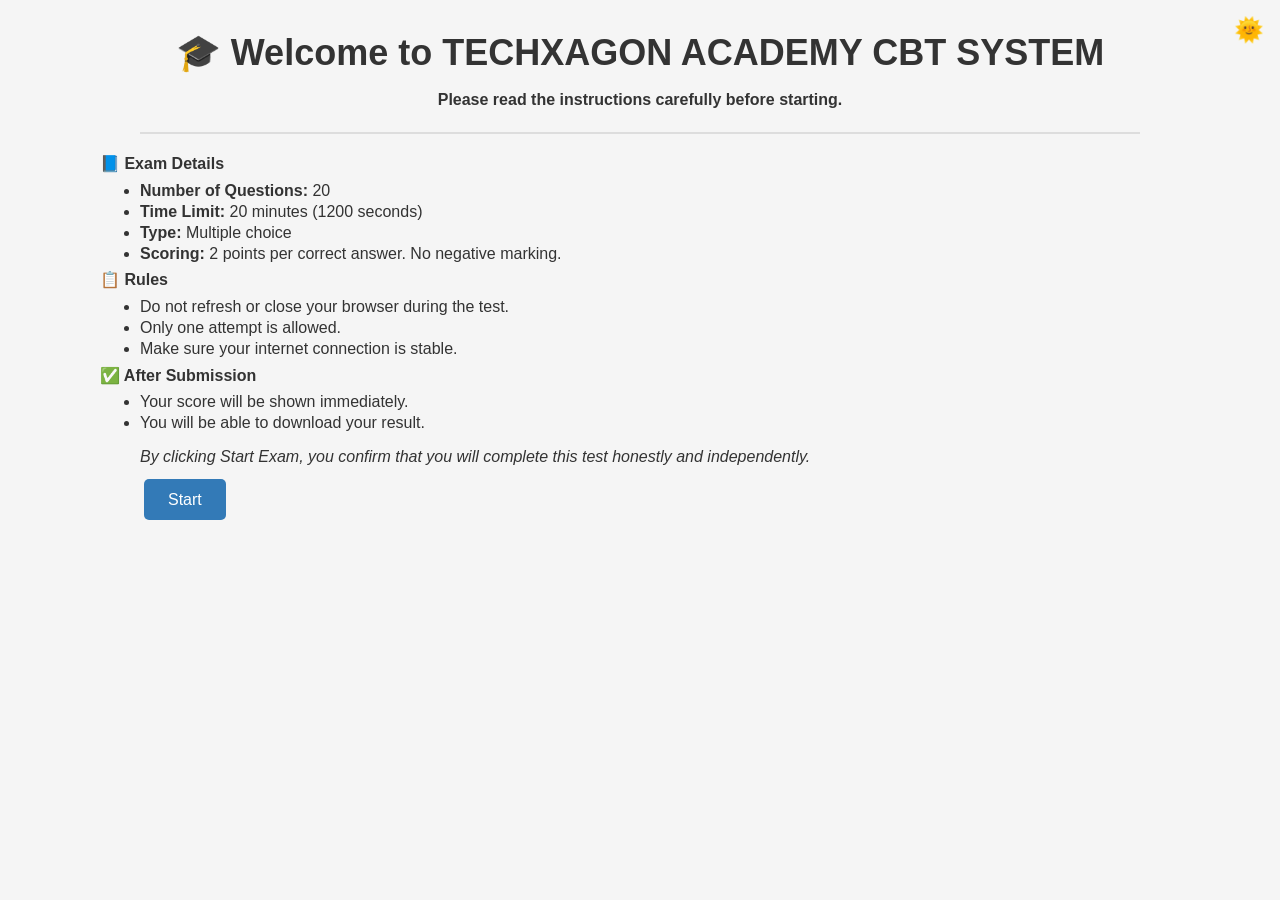
==== index.html @ 0d7642d6 "Add files via upload" ====
<!DOCTYPE html>
<html lang="en">
<head>
  <meta charset="UTF-8" />
  <meta name="viewport" content="width=device-width, initial-scale=1.0" />
  <title>HOME | TECHXAGON CBT-TEST</title>
  <link rel="stylesheet" href="style.css">
  <style>
    /* Reset */
* {
  margin: 0;
  padding: 0;
  box-sizing: border-box;
}

body {
  font-family: 'Segoe UI', sans-serif;
  transition: background 0.3s, color 0.3s;
  background-color: #f5f5f5;
  color: #222;
  line-height: 1.3;
}


h3{
  text-align: left;
  margin: 6px 0px 6px -40px;
  font-size: clamp(0.9rem, 2vw, 1rem);
}
ul li{
 font-size: clamp(0.9rem, 2vw, 1rem);
 font-weight: 100;
}
/* Theme Toggle Button */
.theme-toggle {
  position: absolute;
  top: 1rem;
  right: 1rem;
  background: transparent;
  border: none;
  font-size: clamp( 1rem, 2vw, 1.5rem);
  cursor: pointer;
}

/* Dark Theme */
body.dark {
  background-color: #1a1a1a;
  color: #eee;
}
body.dark  #welcomeScreen {
  background-color: #1a1a1a;
  color: #eee;
}

body.dark h3, body.dark ul li,body.dark p,  body.dark h1 {
  color: #ddd;
  font-weight: 100;
}
.link:hover {
  background-color: #285a8e;
}

/* Responsive */
@media (min-width: 600px) {
  .site-header {
    flex-direction: row;
    justify-content: space-between;
  }

  .logo {
    margin-bottom: 0;
  }
}

  </style>
</head>
<body>

  <!-- Theme Toggle Button -->
  <button id="theme-toggle" class="theme-toggle" aria-label="Toggle theme">🌞</button>

  <!-- Header -->
  
  <div  id="welcomeScreen"  style=" width:100%; height:100%;color:#333;padding:30px; font-family:Arial, sans-serif; " >

  <div style="max-width:1000px; margin:auto;">
    <h1 style="text-align:center;">🎓 Welcome to TECHXAGON ACADEMY CBT SYSTEM</h1>
    <p style="text-align:center; font-weight:bold ;">Please read the instructions carefully before starting.</p>

    <hr/>

    <h3>📘 Exam Details</h3>
    <ul>
      <li><strong>Number of Questions:</strong> 20</li>
      <li><strong>Time Limit:</strong> 20 minutes (1200 seconds)</li>
      <li><strong>Type:</strong> Multiple choice</li>
      <li><strong>Scoring:</strong> 2 points per correct answer. No negative marking.</li>
    </ul>

    <h3>📋 Rules</h3>
    <ul>
      <li>Do not refresh or close your browser during the test.</li>
      <li>Only one attempt is allowed.</li>
      <li>Make sure your internet connection is stable.</li>
    </ul>

    <h3>✅ After Submission</h3>
    <ul>
      <li>Your score will be shown immediately.</li>
      <li>You will be able to download your result.</li>
    </ul>

    <p style="font-style:italic;  font-size: clamp(0.7rem, 2vw, 1rem);margin-top:10px">By clicking Start Exam, you confirm that you will complete this test honestly and independently.</p>
    

    <a href="info.html" class="btn" style="text-decoration: none;">Start</a>
  </div>

</div>
  <script>
    const toggleBtn = document.getElementById("theme-toggle");
const body = document.body;

toggleBtn.addEventListener("click", () => {
  body.classList.toggle("dark");
  toggleBtn.textContent = body.classList.contains("dark") ? "🌙" : "🌞";
});

  </script>
  <script src="script.js"></script>
</body>
</html>
---- style.css ----
* {
  box-sizing: border-box;
  margin: 0;
  padding: 0;
  text-decoration: none;
}

body {
  font-family: Arial, sans-serif;
  padding-left: min(4em, 5%);
  padding-right: min(4em, 5%);
  font-family: Arial, sans-serif;
  color: #333;
  display: flex;
  justify-content: center;
  align-items: center;
  height: 100vh;
  background-color: #f0f0f0;
  transition: background-color 0.3s, color 0.3s;
   line-height: 1.6;

}

body.dark {
  background: #121212;
  color: #eee;
  transition: background-color 0.3s, color 0.3s;
}
h1,
h2,
h3 {
  color: #333;
  margin-bottom: 10px;
  /* text-align: center; */
}

p {
  line-height: 1.6;
  margin-bottom: 20px;

  /* text-align: center; */
}
button {
  cursor: pointer;
}


.container{
  width: 95%;
  max-width: 600px;
   margin: 0 auto;
}

.container, .adminpanel {
  margin: 10px auto;
  background: white;
  padding:10px;
  border-radius: 8px;
  margin-bottom: 30px;
  transition: background-color 0.3s, color 0.3s;
  box-shadow: 0 0 15px #aaa;
}

.adminpanel {
  width: 95%;
  max-width: 800px;
  margin: 0 auto;
}

.admindetails {
  display: flex;
  align-items: center;
  justify-content: space-between;
}

.adminbtns {
  padding: clamp(.5rem, 2vw, 1rem) 0;
}

input[type=text],
input[type=password] {
  width: 100%;
  padding: 0.5rem;
  margin: 0.5rem 0 1rem 0;
  border-radius: 5px;
  box-sizing: border-box;
  border:none;
  outline:1px solid #ccc;
}

.question {
  margin: 1rem 0;
  font-weight: bold;
}

.options button {
  display: block;
  width: 100%;
  margin: 0.5rem 0;
  padding: 0.75rem;
  border-radius: 5px;
  background: #eee;
  cursor: pointer;
  font-size: 1rem;
}

.options button.correct {
  background: #d4edda;
  color: #155724;
  border-color: #155724;
}

.options button.wrong {
  background: #f8d7da;
  color: #721c24;
  border-color: #721c24;
}

.options button:disabled {
  cursor: not-allowed;
}

.info {

  margin: 10px 0;
  font-size: .9rem;
}

/* Timer */



@keyframes pulse {
  0% {
    transform: scale(1);
    opacity: 1;
  }

  50% {
    transform: scale(1.1);
    opacity: 0.7;
  }

  100% {
    transform: scale(1);
    opacity: 1;
  }
}

input[type=text]:focus ,input[type=password]:focus {
  outline: 1px solid #ccc; 
}

body.dark input[type=text] ,body.dark input[type=password] {
  background-color: #333;
  outline:none;
  color: #eee;
}


body.dark .container {
  background: #1e1e1e;
  box-shadow: 0 0 15px #444;
}

body.dark,
body.dark .adminpanel {
  background: #1e1e1e;
  box-shadow: 0 0 15px #444;
}


label {
  font-weight: bold;
  display: block;
  margin: 12px 0 6px 0;
}

input[type=text], input[type=password] {
  width: 100%;
   padding: 0.75rem 0.75rem 0.75rem 2.5rem;
  font-size: 1rem;
  border-radius: 4px;
  transition: border-color 0.3s;
}

#quiz-screen,
#result-screen,
#admin-login,
#admin-panel {
  display: none;
}

#quiz-content {
  font-size: 1.2rem;
  margin-bottom: 2rem;

}

#quiz-content button {
  width: 100%;
  margin: 4px 0;
  text-align: left;
}

body.dark #quiz-content button
 {
  background-color:#333;

  color: #eee;
}

body.dark .result-question,
body.dark th {
  background-color:#2c2c2c;

  color: #eee;
}


#result-screen {
  max-width: 700px;
  margin: 0 auto 40px;
  background: #fff;
  border-radius: 10px;
  padding: 20px;
  max-height: 500px;
  overflow-y: auto;
}
body.dark #result-screen {
  background: #1e1e1e;
color:#ccc;
text-align: left;
}
#result-screen h2, #result-summary  {
  color: #333;
  text-align: left;
}
 body.dark #result-screen h2,  body.dark #result-summary  {
  color: #ccc;
  
}
body.dark th {
  background-color:#2c2c2c;

  color: #eee;
}
.result-question {
  border-left: 5px solid #337ab7;
  background: #f0f0f0;
  padding: 15px 20px;
  margin: 8px 0;
  border-radius: 8px;
  font-size: .9rem;
  box-shadow: 0 2px 5px rgba(0, 0, 0, 0.1);
  transition: background 0.3s ease;
  position: relative;
}

.btn {
  padding: 0.75rem 1.5rem;
  margin: 0.2rem 0.25rem;
  background: #337ab7;
  color: white;
  border: none;
  border-radius: 5px;
  cursor: pointer;
  font-size: clamp(0.7rem, 2vw, 1rem);
  transition: background-color 0.3s;

}

.btn:hover {
  background-color: #285a8e;
}

.btn:focus {
  outline: none;
}

.btn.red {
  background: #b30000;
}

#quiz-content button {
  width: 100%;
  margin: 10px 0;
  background: #337ab7;
  color: #fff;
  font-weight: bold;
  text-align: left;
  border: none;
}

#quiz-content button:hover {
  background: #285a8e;

}

#quiz-content button:focus {
  outline:none;
}

.result-answer {
  margin-top: 5px;
}



#quiz-content button.correct {
  background: #28a745 !important;
  color: white;
}

#quiz-content button.wrong {
  background: #dc3545 !important;
  color: white;
}

body.dark #quiz-content button {
  background: #333;
  color: #eee;
}


body.dark #quiz-content button:hover:not(:disabled) {
  background-color: #285a8e;
}

#quiz-content button,
button.btn[disabled] {
  cursor: default;
  opacity: 0.7;
}

.correct-icon {
  color: #155724;
  margin-right: 0.25rem;
}

.wrong-icon {
  color: #721c24;
  margin-right: 0.25rem;
}

table {
  width: 100%;
  border-collapse: collapse;
  margin-top: 1rem;
  table-layout: fixed;
}

th,
td {
  border: 1px solid #ccc;
  padding: 0.5rem;
  text-align: left;
  padding: 12px 20px;
  overflow-wrap: break-word;
}

th {
  background-color: #f0f0f0;
}

tr:hover {
  background-color: #f9f9f9;
  transition: background-color 0.3s ease;
}

body.dark tr:hover {
  background-color: #333;
  color: #eee;
  transition: background-color 0.3s ease;
}

.explanation {
  font-style: italic;
  font-size: 0.9rem;
  color: #333;
  margin: 5px;
}

body.dark .explanation {
  color: #ccc;
}

.admin-results-table {
  max-height: 400px;
  overflow-y: auto;
  display: block;
}

#welcomeScreen {

  color: #333;
  height: 100vh;
  width:100%;

}


hr {
  border: 1px solid #ddd;
  margin: 20px 0;
}

@media (max-width: 400px) {
  

  h1 {
    font-size: 24px;
  }

  
}

@media (max-width: 600px) {

  h1 {
    font-size: 24px;
  }

}

@media (min-width: 601px) {
 

  h1 {
    font-size: 32px;
  }

}

@media (min-width: 1024px) {
 

  h1 {
    font-size: 36px;
  }
}




/* styling for student info */
/* Animation */
.fade-in {
  animation: fadeIn 1s ease-in-out;
}

@keyframes fadeIn {
  0% {
    opacity: 0;
    transform: translateY(30px);
  }

  100% {
    opacity: 1;
    transform: translateY(0);
  }
}

/* Centering the container */
.center-container {
  display: flex;
  justify-content: center;
  align-items: center;
  height: 100vh;
}

/* Form Container */
.center-container .container {
  background-color: #f9fafb;
  padding: 2rem 2.5rem;
  border-radius: 1rem;
  box-shadow: 0 6px 24px rgba(0, 0, 0, 0.1);
  /* text-align: center; */
  width: 100%;
  max-width: 400px;

}



/* Title */
.center-container .container h2 {
  margin-bottom: 1.5rem;
  font-size: 1.5rem;
  color: #111827;
}

/* Input Group (with icon) */
.input-group {
  position: relative;
  margin-bottom: 1rem;
}

.input-icon {
  position: absolute;
  top: 50%;
  left: 0.75rem;
  transform: translateY(-50%);
  font-size: 1.1rem;
  color: #6b7280;
}

.input-group input {
  width: 100%;
  padding: 0.75rem 0.75rem 0.75rem 2.5rem;
  border-radius: 0.5rem;
  font-size: 1rem;
    border: 1px solid #aaa !important;
  transition: border 0.3s;
  border:none;
}

/* I ADDED THIS SINCE I REPLACED TEXT WITH SELECT */
.input-group select {
  width: 100%;
  padding: 0.75rem 0.75rem 0.75rem 2.5rem;
  border-radius: 0.5rem;
  font-size: 1rem;
    border: 1px solid #aaa !important;
  transition: border 0.3s;
  border:none;
}

.input-group input:focus {
  outline: none;

}

/* Buttons */
.center-container .btn {
  width: 100%;
  padding: 0.75rem;
  margin-top: 0.75rem;
  background-color: #337ab7;
  border: none;
  color: white;
  font-size: 1rem;
  border-radius: 0.5rem;
  cursor: pointer;
  transition: background 0.3s;
}

.center-container .btn:hover {
  background-color: #285a8e;
}

.center-container .btn.secondary {
  background-color: #6b7280;
}

.center-container .btn.secondary:hover {
  background-color: #4b5563;
}

/* Error message */
#start-error {
  color: red;
  margin-top: 0.75rem;
  font-size: 0.9rem;
}

body.dark .center-container .container {
  background: #1e1e1e;
  box-shadow: 0 0 15px #444;
}

body.dark .center-container .container h2 {
  color: #f3f4f6;
}


body.dark .input-group input:focus {

 outline: none; /* Purple border on focus */
}

body.dark .input-icon {
  color: #9ca3af;
}

.progress-bar {
  width: 90%;
  height: 12px;
  background: #ddd;
  border-radius: 6px;
  overflow: hidden;
  margin-top: 10px;
  margin: auto;
}

body.dark .progress-bar {
  background: #444;
}

.progress {
  height: 100%;
  background-color: #337ab7;
  width: 0%;
  transition: width 0.3s ease;
}/* Theme Toggle Button */
.theme-toggle {
  position: absolute;
  top: 1rem;
  right: 1rem;
  background: transparent;
  border: none;
  font-size: clamp( 1rem, 2vw, 1.5rem);
  cursor: pointer;
}

/* Dark Theme */
body.dark .timer {
  /* background-color: #1a1a1a; */
  color: green;
} 
.timer {
      font-size: 1.5rem;
      font-weight: bold;
      margin: 10px auto;
      width: 100px;
      /* padding: 10px; */
      /* border-radius: 10px; */
      color: green;
      transition: color 0.5s, transform 0.3s;
      text-align: center;
    }

    .timer.warning {
      color: orange;
      animation: pulse 1s infinite;
    }

    .timer.danger {
      color: red;
      animation: pulse 0.5s infinite;
    }

    @keyframes pulse {
      0%   { transform: scale(1); }
      50%  { transform: scale(1.1); }
      100% { transform: scale(1); }
    }
.admindetails h2{
  
    color: #333;
    
}
body.dark .admindetails h2{
  
    color: #ccc;
    
}
#admin-login h2{
  
    color: #333;
    
}
body.dark #admin-login h2{
  
    color: #ccc
    
}
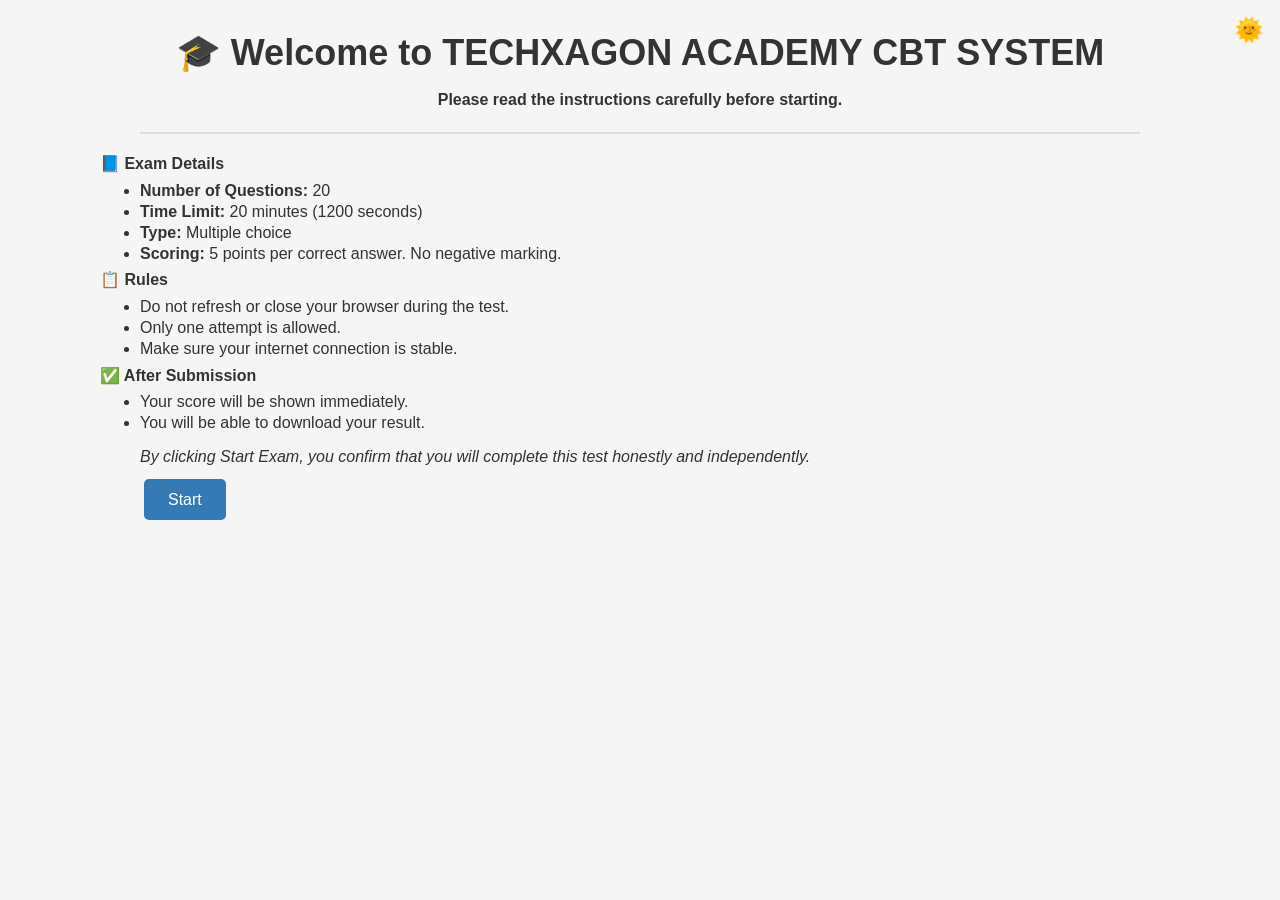
==== commit 8667ef66: "Update index.html" ====
--- a/index.html
+++ b/index.html
@@ -94,7 +94,7 @@
       <li><strong>Number of Questions:</strong> 20</li>
       <li><strong>Time Limit:</strong> 20 minutes (1200 seconds)</li>
       <li><strong>Type:</strong> Multiple choice</li>
-      <li><strong>Scoring:</strong> 2 points per correct answer. No negative marking.</li>
+      <li><strong>Scoring:</strong> 5 points per correct answer. No negative marking.</li>
     </ul>
 
     <h3>📋 Rules</h3>
@@ -129,4 +129,5 @@
   </script>
   <script src="script.js"></script>
 </body>
-</html>+
+</html>
